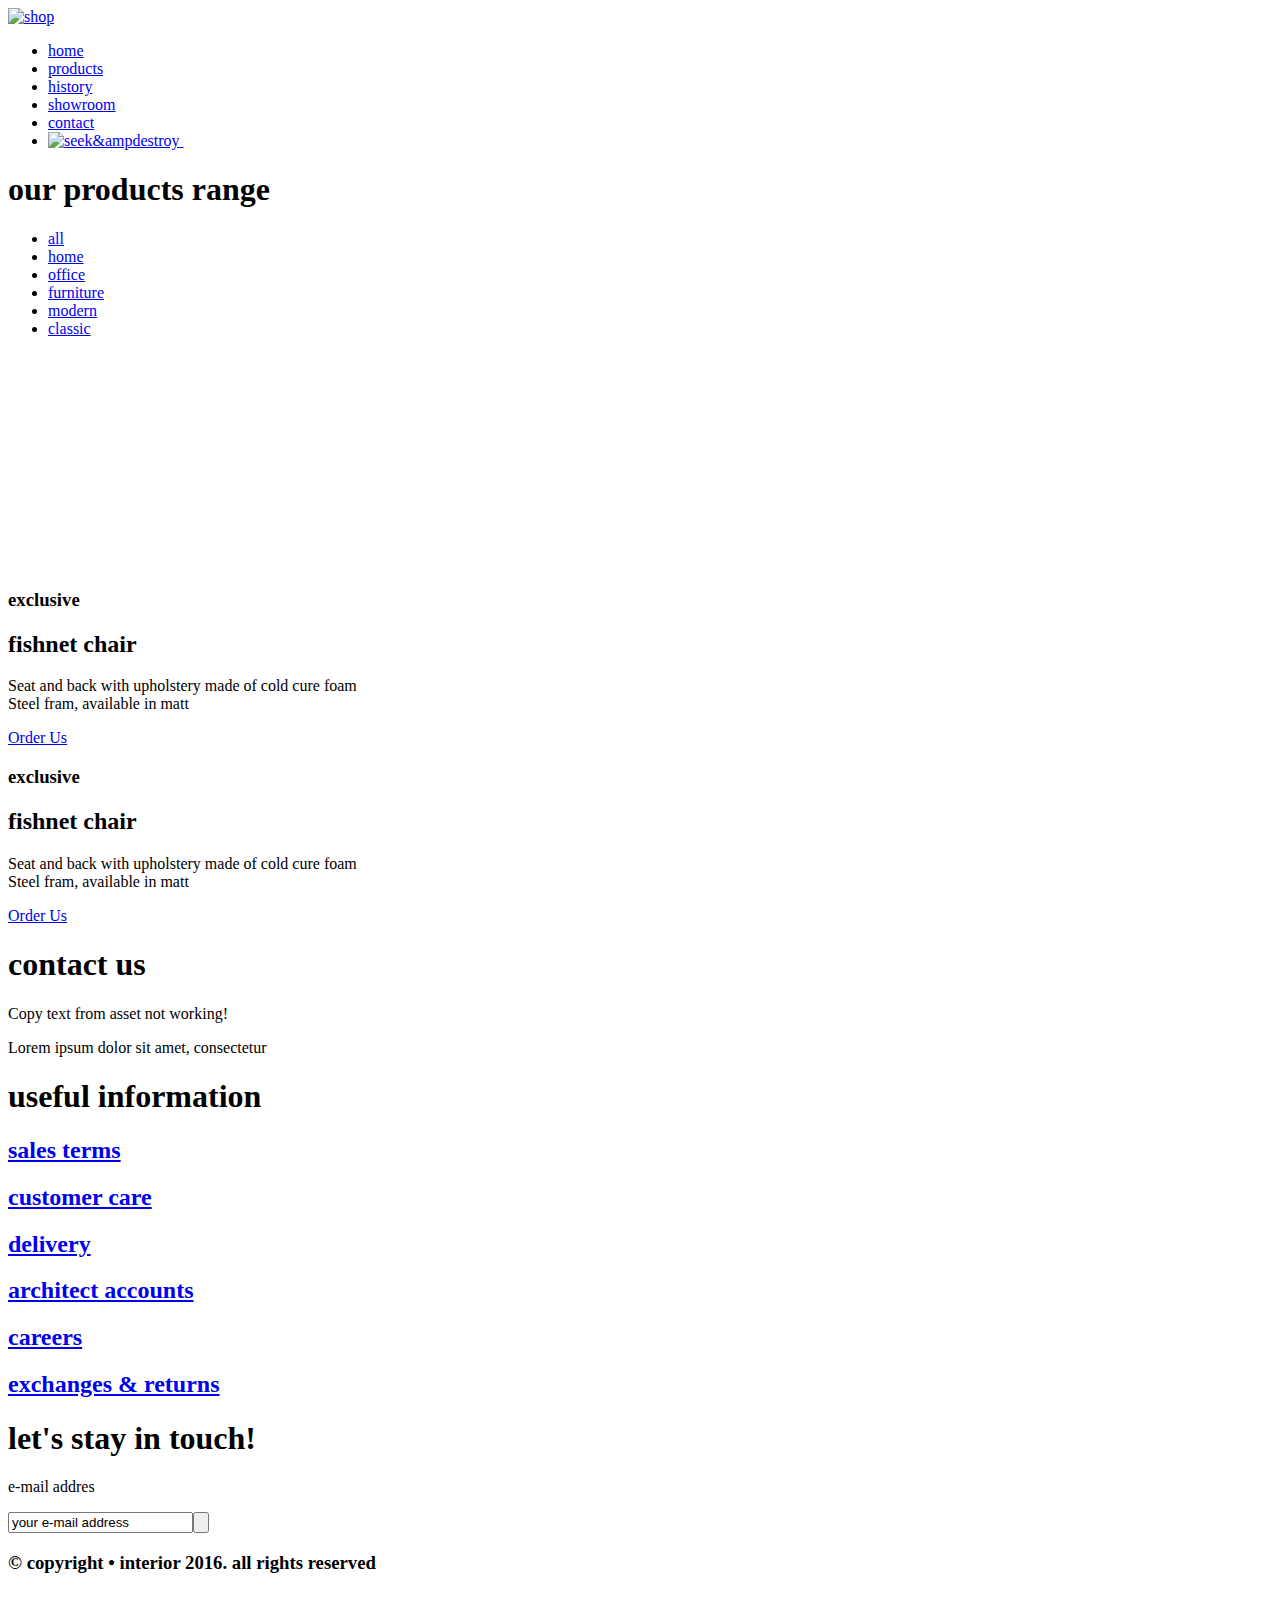
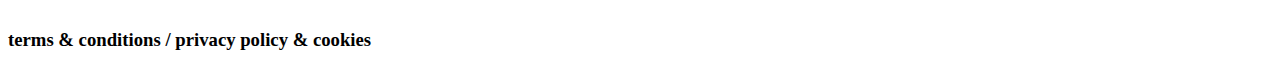
==== products.html @ 83a15a59 "first upload" ====
<!DOCTYPE html>
<html lang="en">

<head>
    <meta charset="UTF-8">
    <title>interior products page</title>
    <link rel="stylesheet" href="css/style.css">
</head>

<body>
    <div class="container">
        <div class="header-pd">
            <a href="index.html">
                <img  class="logot" src="img/logo.png" alt="shop">
            </a>
            <ul class="menu">
                <li><a href="index.html">home</a></li>
                <li><a href="#">products</a></li>
                <li><a href="#">history</a></li>
                <li><a href="#">showroom</a></li>
                <li><a href="#">contact</a></li>
                <li><a href="#"><img src="img/search.png" alt="seek&ampdestroy">&nbsp;</a></li>
            </ul>
        </div>
        <div class="contacts">
            <h1>our products range</h1>
        </div>
        <div class="catalog">
            <div class="cat_menu">
                <ul>
                    <li><a href="#">all</a></li>
                    <li><a href="#">home</a></li>
                    <li><a href="#">office</a></li>
                    <li><a href="#">furniture</a></li>
                    <li><a href="#">modern</a></li>
                    <li><a href="#">classic</a></li>
                </ul>
            </div>
            <div class="cat_trp">
                <div><a href="#"><img src="img/prod1.jpg" alt=""></a></div>
                <div><a href="#"><img src="img/prod2.jpg" alt=""></a></div>
                <div><a href="#"><img src="img/prod3.jpg" alt=""></a></div>
                <div><a href="#"><img src="img/prod4.jpg" alt=""></a></div>
                <div><a href="#"><img src="img/prod5.jpg" alt=""></a></div>
                <div><a href="#"><img src="img/prod6.jpg" alt=""></a></div>
                <div><a href="#"><img src="img/prod1.jpg" alt=""></a></div>
                <div><a href="#"><img src="img/prod2.jpg" alt=""></a></div>
                <div><a href="#"><img src="img/prod3.jpg" alt=""></a></div>
                <div><a href="#"><img src="img/prod4.jpg" alt=""></a></div>
                <div><a href="#"><img src="img/prod5.jpg" alt=""></a></div>
                <div><a href="#"><img src="img/prod6.jpg" alt=""></a></div>
            </div>
            <div class="c-box"></div>
        </div>
        <div class="cat_promo">
            <div>
                <h3>exclusive</h3>
                <h2>fishnet chair</h2>
                <p>Seat and back with upholstery made of cold cure foam<br> Steel fram, available in matt</p>
                <a href="#" class="ou ouw">Order Us</a>
            </div>
            <div>
                <h3>exclusive</h3>
                <h2>fishnet chair</h2>
                <p>Seat and back with upholstery made of cold cure foam<br>Steel fram, available in matt</p>
                <a href="#" class="ou ouw">Order Us</a></div>
        </div>

    </div>
    <div class="clr"></div>
    <div class="footer">
        <div>
            <h1>contact us</h1>
            <p>Copy text from asset not working!</p>
            <p>Lorem ipsum dolor sit amet, consectetur</p>
        </div>

        <div>
            <h1>useful information</h1>
            <div>
                <h2><a href="#">sales terms</a></h2>
                <h2><a href="#">customer care</a></h2>
                <h2><a href="#">delivery</a></h2>
            </div>
            <div>
                <h2><a href="#">architect accounts</a></h2>
                <h2><a href="#">careers</a></h2>
                <h2><a href="#">exchanges &amp; returns</a></h2>
            </div>
        </div>
        <div>
            <h1>let's stay in touch!</h1>
            <p>e-mail addres</p>
            <form action="#"><input type="text" value="your e-mail address"><input type="submit" value=""></form>
        </div>
        <div>
            <div>
                <h3>&copy; copyright &#8226; interior 2016. all rights reserved</h3>
            </div>
            <div class="ffblock"><a href="#"><img src="img/social-links.png" alt=""></a></div>
            <div>
                <h3>terms &amp; conditions / privacy policy &amp; cookies</h3>
            </div>
        </div>

    </div>
</body>

</html>
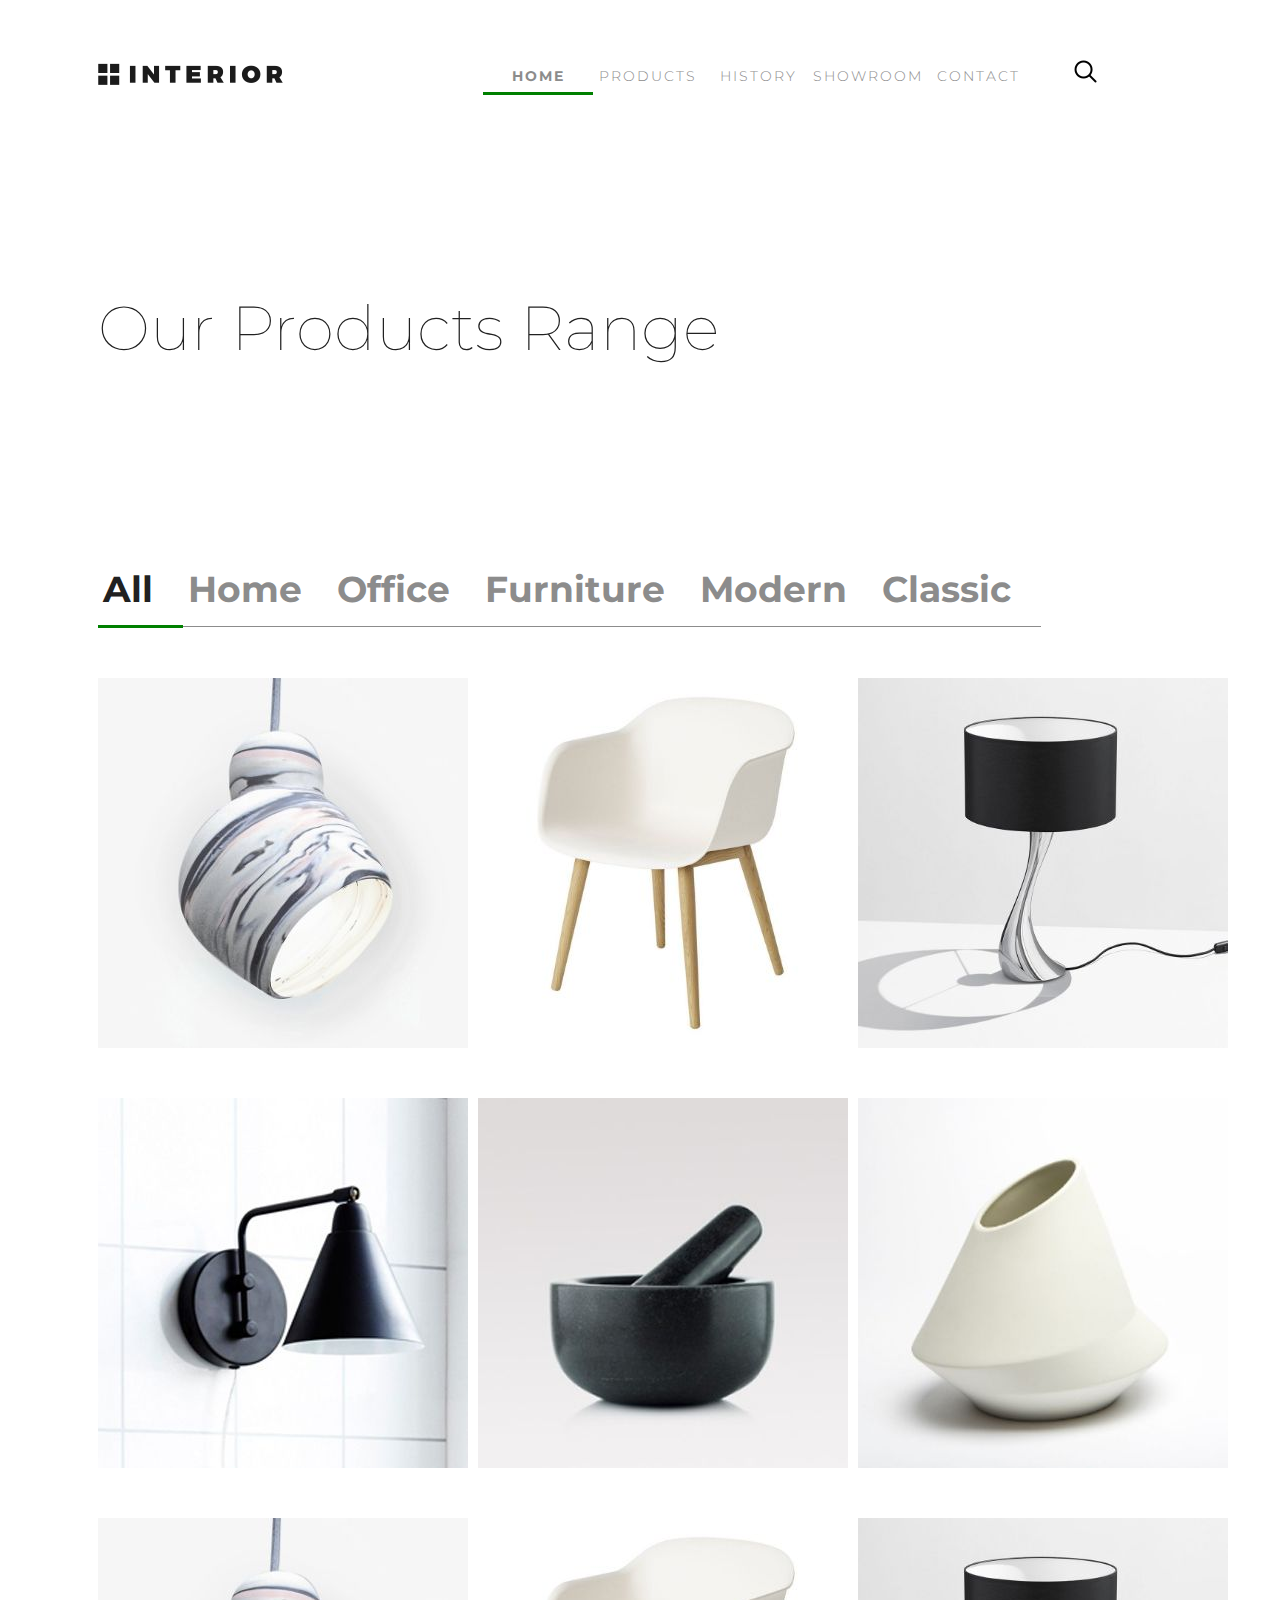
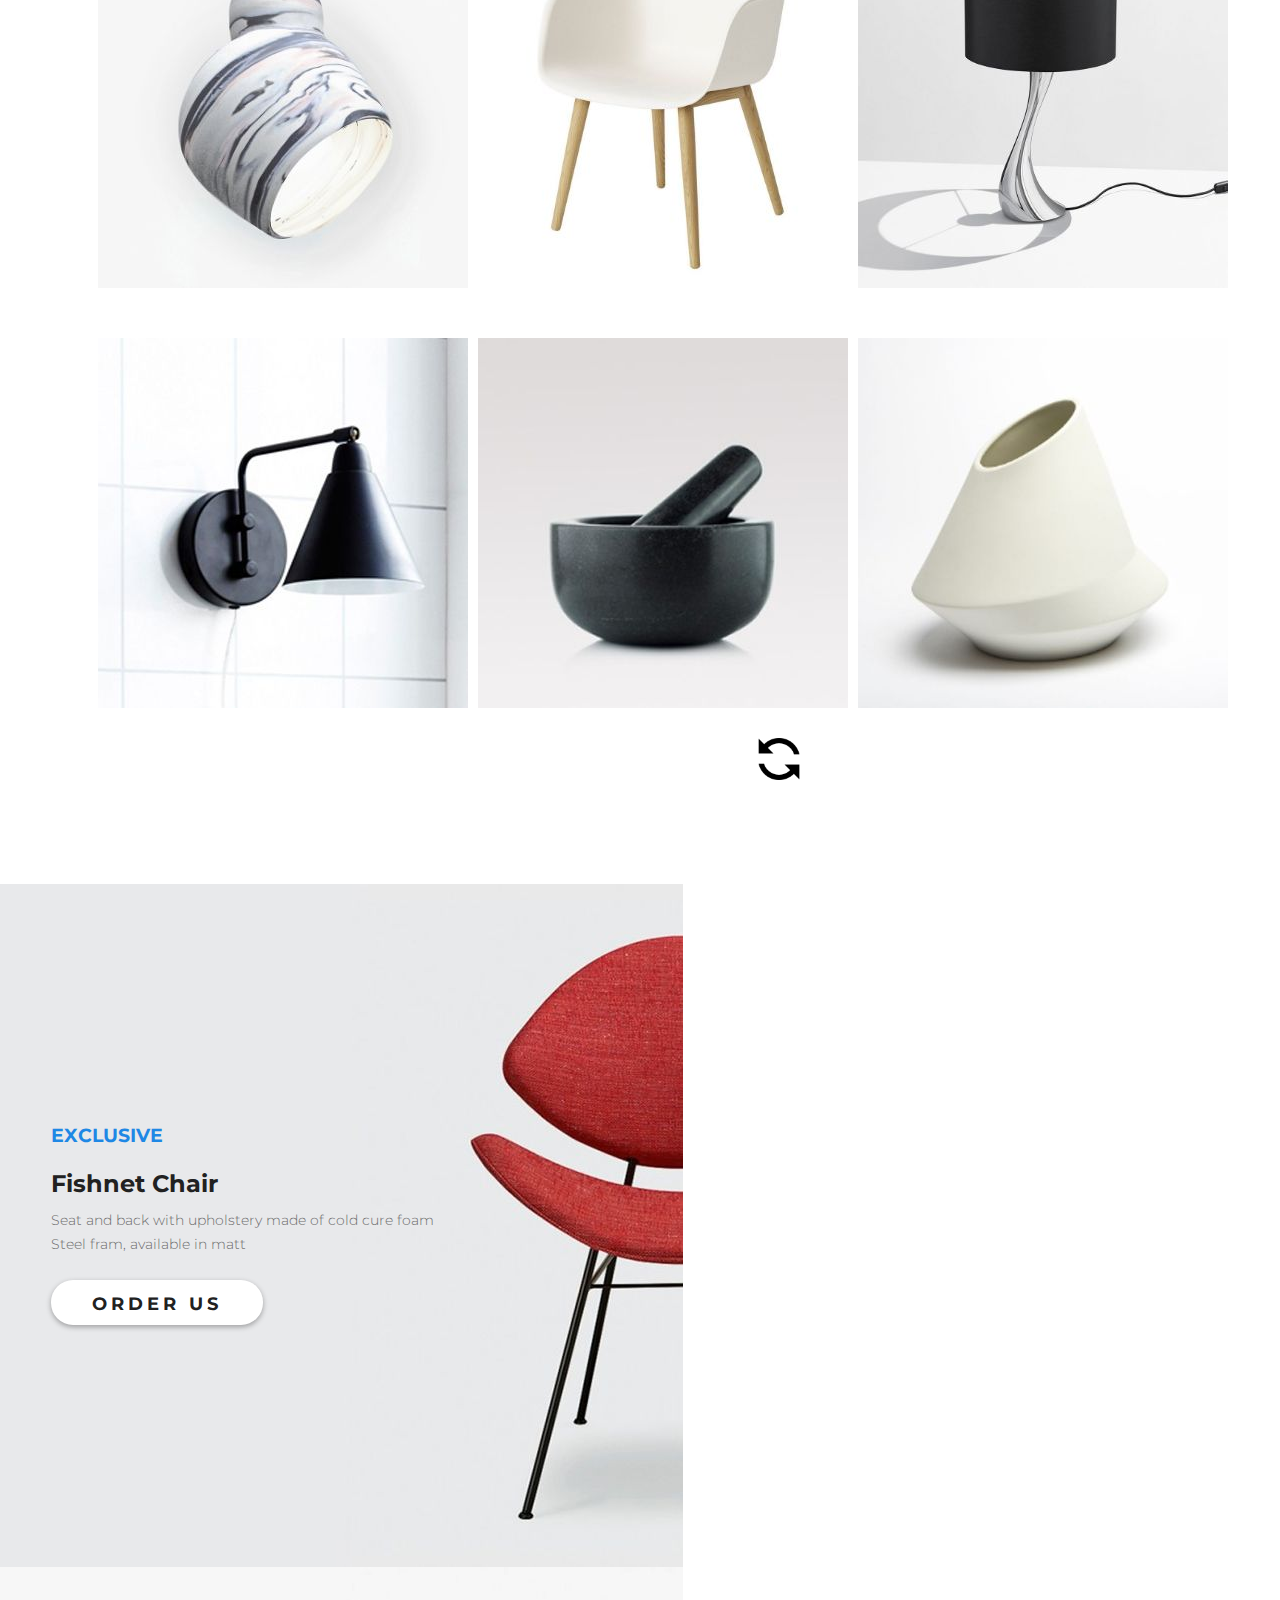
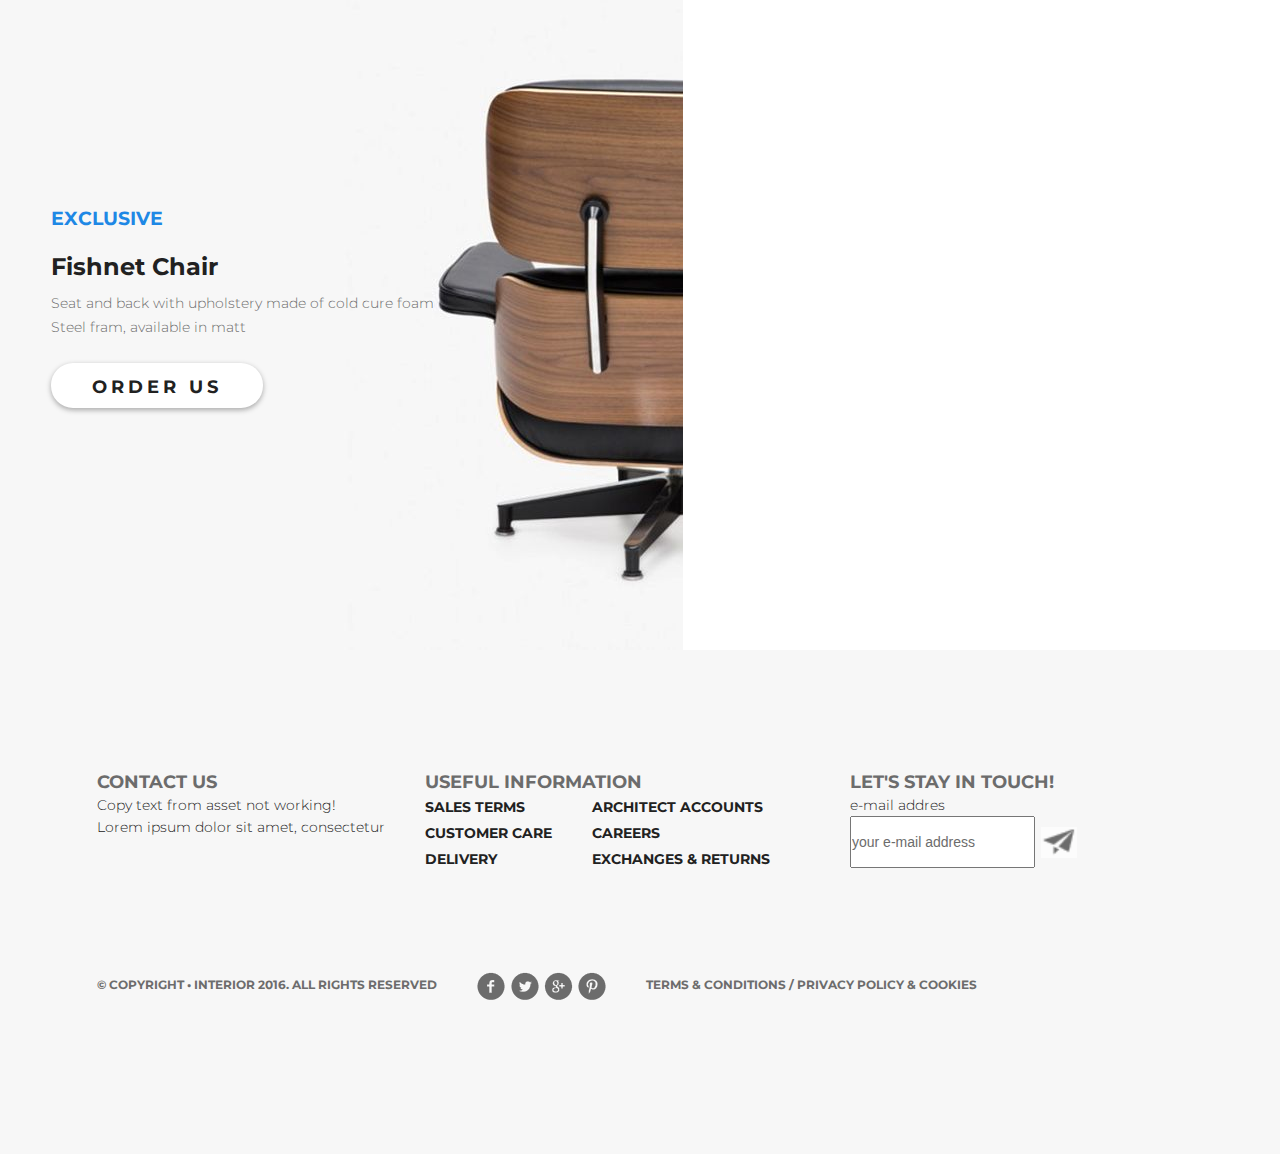
==== commit 4cac9b20: "releise?" ====
--- a/products.html
+++ b/products.html
@@ -18,7 +18,7 @@
                 <li><a href="#">products</a></li>
                 <li><a href="#">history</a></li>
                 <li><a href="#">showroom</a></li>
-                <li><a href="#">contact</a></li>
+                <li><a href="contacts.html">contact</a></li>
                 <li><a href="#"><img src="img/search.png" alt="seek&ampdestroy">&nbsp;</a></li>
             </ul>
         </div>
@@ -50,6 +50,7 @@
                 <div><a href="#"><img src="img/prod5.jpg" alt=""></a></div>
                 <div><a href="#"><img src="img/prod6.jpg" alt=""></a></div>
             </div>
+            <div class="reload"><a href="#"><img src="img/reload.png" alt="reload" width="42" height="42"></a></div>
             <div class="c-box"></div>
         </div>
         <div class="cat_promo">
@@ -65,7 +66,6 @@
                 <p>Seat and back with upholstery made of cold cure foam<br>Steel fram, available in matt</p>
                 <a href="#" class="ou ouw">Order Us</a></div>
         </div>
-
     </div>
     <div class="clr"></div>
     <div class="footer">
--- a/css/style.css
+++ b/css/style.css
@@ -0,0 +1,768 @@
+@import url('https://fonts.googleapis.com/css?family=Montserrat:100,300,700');
+
+/* common section*/
+
+html,
+body {
+    height: 100%;
+}
+
+body {
+    font-family: 'Montserrat', sans-serif;
+}
+
+a {
+    /*text-decoration-line: none;*/
+    text-decoration: none;
+    display: block;
+}
+
+li {
+    list-style-type: none;
+}
+
+h1 {
+    /*tall text*/
+    text-transform: uppercase;
+    color: #212121;
+    font-weight: 100;
+}
+
+h3 {
+    /*color text uppercase*/
+    text-transform: uppercase;
+    font-weight: 700;
+}
+
+h2 {
+    /*capitalized text*/
+    text-transform: capitalize;
+    color: #212121;
+    font-weight: 700;
+}
+
+p {
+    color: #6c6c6c;
+    font-size: 14px;
+    font-weight: 300;
+}
+
+.ou {
+    text-transform: uppercase;
+    font-weight: 700;
+    letter-spacing: 4px;
+    text-align: center;
+}
+
+.ouw {
+    background: #ffffff;
+    color: #212121;
+}
+
+.our {
+    background-color: #f44336;
+    color: #ffffff;
+}
+
+* {
+    margin: 0;
+    padding: 0;
+}
+
+.container {
+    max-width: 1366px;
+    min-width: 1200px;
+    min-height: 100%;
+    margin: 0 auto;
+}
+
+.clearfix {
+    clear: both
+}
+
+/* header section */
+
+.header {
+    min-height: 800px;
+    background: url("../img/slider-img.jpg") no-repeat;
+}
+
+.header-pd {
+    min-height: 119px;
+}
+
+.logot {
+    margin-left: 98px;
+    margin-top: 63px;
+    float: left;
+}
+
+.menu {
+    float: left;
+    margin-left: 200px;
+    margin-top: 60px;
+    /*должен быть такой же оступ как и у логотипа*/
+    /*margin-right: 100px;*/
+}
+
+.menu li {
+    float: left;
+    font-size: 14px;
+    font-weight: 300;
+    line-height: 32px;
+}
+
+.menu li:first-child {
+    /* active page pointer must be bold*/
+    color: green;
+    font-weight: 700;
+    border-bottom: 3px solid green;
+}
+
+/*last-child active - show hiden sub-ul with textbox "search"
+*/
+
+.menu li:hover {
+    color: #212121;
+    font-weight: 700;
+    border-bottom: 3px solid black
+}
+
+.menu li > a {
+    color: #8c8c8c;
+    text-transform: uppercase;
+    /* search shoudn't be uppercase */
+    letter-spacing: 2px;
+    text-align: center;
+    width: 110px;
+}
+
+.menu-prod {
+    float: none;
+    background-color: #f4f4f4;
+    width: 1366px;
+    min-width: 800px;
+    min-height: 70px;
+}
+
+.menu-prod ul {
+    position: relative;
+    left: 25%;
+}
+
+.menu-prod li {
+    float: left;
+    font-size: 18px;
+    font-weight: 700;
+    text-transform: uppercase;
+    line-height: 70px;
+}
+
+.menu-prod li:first-child a {
+    color: #212121;
+}
+
+.menu-prod li a {
+    height: 100%;
+    vertical-align: middle;
+    color: #6c6c6c;
+    margin-right: 30px;
+}
+
+.htext {
+    float: left;
+    width: 458px;
+    margin-top: 288px;
+    margin-left: 98px;
+}
+
+.htext h3 {
+    color: #43a047;
+    font-size: 18px;
+    line-height: 48px;
+    margin-bottom: 22px;
+}
+
+.htext h1 {
+    font-size: 48px;
+    line-height: 62px;
+    margin-bottom: 34px;
+}
+
+.htext p {
+    line-height: 24px;
+    text-align: left;
+    margin-bottom: 32px;
+}
+
+.htext a {
+    box-shadow: 0px 2px 4.85px 0.15px rgba(33, 33, 33, 0.35);
+    width: 212px;
+    height: 45px;
+    border-radius: 22px;
+    line-height: 45px;
+    font-size: 18px;
+}
+
+.htext a:hover {
+    background: url("../img/arrow.png") no-repeat 175px 16px;
+}
+
+.htext a:active {
+    box-shadow: none;
+}
+
+.hslider {
+    clear: both;
+    float: left;
+    margin-left: 623px;
+    margin-top: 50px;
+    bottom: 19px;
+}
+
+.hslider li {
+    float: left;
+}
+
+.hslider li a {
+    width: 30px;
+    height: 30px;
+    margin-left: 5px;
+    margin-right: 15px;
+    background-color: #c6c6c6;
+    color: #c6c6c6;
+    border-radius: 15px;
+}
+
+.hslider li:nth-child(2) a {
+    width: 40px;
+    height: 40px;
+    margin-right: 10px;
+    margin-left: 0px;
+    margin-top: -5px;
+    background-color: #1c1c1c;
+    color: #1c1c1c;
+    border-radius: 20px;
+}
+
+.hslider li a:active {
+    width: 40px;
+    height: 40px;
+    margin-right: 10px;
+    margin-left: 0px;
+    margin-top: -5px;
+    background-color: #1c1c1c;
+    color: #1c1c1c;
+    border-radius: 20px;
+}
+
+/* content section*/
+
+/* product detail page */
+
+.preview {
+    float: left;
+    margin-left: 99px;
+    margin-top: 72px;
+    width: 570px;
+    height: 651px;
+    /* 570 + 70 px - small preview + 11px margin*/
+    /*outline: 1px solid red;*/
+}
+
+.preview div {
+    padding-left: 150px;
+    padding-right: 150px;
+}
+
+.preview div a {
+    float: left;
+}
+
+.text-pd {
+    float: right;
+    margin-right: 132px;
+    margin-top: 119px;
+    width: 510px;
+    /*padding: 0;*/
+    /*outline: 1px solid red;*/
+}
+
+.text-pd > h3 {
+    text-align: center;
+    color: #f44336;
+    font-size: 18px;
+    line-height: 48px;
+}
+
+.text-pd > h2 {
+    text-align: center;
+    font-size: 36px;
+    line-height: 72px;
+}
+
+.text-pd > h1 {
+    text-align: center;
+}
+
+.text-pd > a {
+    box-shadow: 0px 2px 4.85px 0.15px rgba(33, 33, 33, 0.35);
+    width: 510px;
+    height: 71px;
+    border-radius: 36px;
+    line-height: 72px;
+    font-size: 22px;
+    margin-bottom: 24px;
+}
+
+.text-pd > a:hover {
+    background: #f44336 url("../img/arrow-wh.png") no-repeat 345px 26px;
+}
+
+.text-pd > p {
+    margin-bottom: 12px;
+    line-height: 24px;
+}
+
+/*grid
+    width: 1170px;
+    height: 5710px;
+*/
+
+/* 270x270 section with overlay */
+
+.catalog {
+    padding-left: 98px;
+    padding-top: 60px;
+    clear: both;
+}
+
+/*а можно было просто определить 2 класа ссылок:
+.cat_nav - для "featured|new"
+.cat_expl - для "explore all"
+*/
+
+.catalog > a {
+    text-transform: uppercase;
+    letter-spacing: 5px;
+    float: right;
+    color: #212121;
+    font-weight: 700;
+}
+
+.catalog > a:hover {
+    box-shadow: 0px 2px 4.85px 0.15px rgba(33, 33, 33, 0.35);
+}
+
+.catalog > a:active {
+    background-color: aquamarine;
+}
+
+.catalog > div {
+    float: left;
+}
+
+.cat_menu {
+    text-transform: capitalize;
+    float: left;
+    /*border: 1px solid red;*/
+}
+
+.cat_menu li {
+    float: left;
+}
+
+.cat_menu li > a {
+    color: #8c8c8c;
+    letter-spacing: normal;
+    font-size: 36px;
+    font-weight: 700;
+    line-height: 72px;
+    padding-left: 5px;
+    padding-right: 30px;
+    padding-bottom: 1px;
+    border-bottom: 1px solid #8c8c8c;
+}
+
+.cat_menu li:first-child > a {
+    color: #212121;
+    padding-bottom: 0;
+    border-bottom: 3px solid green;
+}
+
+.cat_menu li > a:hover {
+    color: #212121;
+    padding-bottom: 0;
+    border-bottom: 3px solid #212121;
+}
+
+.cat_menu li > a:active {
+    text-decoration-line: underline;
+}
+
+.cat_p_s {
+    /*border: 1px solid red;*/
+    margin-bottom: 60px;
+}
+
+.cat_p_s > a {
+    border: 1px solid black;
+}
+
+.cat_p_s > div {
+    /*border: 1px solid red;*/
+    width: 270px;
+    height: 270px;
+    margin-top: 50px;
+    margin-right: 10px;
+    float: left;
+}
+
+.cat_p_btn > a {
+    box-shadow: 0px 2px 4.85px 0.15px rgba(33, 33, 33, 0.35);
+    width: 48px;
+    height: 48px;
+    border-radius: 24px;
+    line-height: 48px;
+    font-size: 32px;
+    font-weight: 700;
+    margin-top: 62px;
+    margin-left: 111px;
+    /*background: url("../img/arrow.png") no-repeat 15px 16px;*/
+}
+
+.cat_p_s > div h2 {
+    font-size: 22px;
+    line-height: 30px;
+    text-align: center;
+    /*border: 1px solid red;*/
+}
+
+.cat_p_s > div p {
+    line-height: 22px;
+    text-align: center;
+    margin-left: 32px;
+    margin-right: 32px;
+}
+
+/* 370x370 trending product section */
+
+.cat_trp {
+    float: left;
+    padding-bottom: 100px;
+}
+
+.cat_trp > div {
+    width: 370px;
+    height: 370px;
+    margin-top: 50px;
+    margin-right: 10px;
+    float: left;
+}
+
+.reload > a {
+    display: block;
+    margin-top: -70px;
+    margin-left: 660px;
+    margin-bottom: 100px;
+}
+
+/* exclusive (promo) section (2 big picture) */
+
+.cat_promo {
+    margin-top: 60px;
+    width: 100%;
+}
+
+.cat_promo > div {
+    width: 632px;
+    height: 683px;
+    float: left;
+    padding-left: 51px;
+}
+
+.cat_promo > div > h3 {
+    line-height: 48px;
+    margin-top: 228px;
+    color: #1e88e5;
+}
+
+.cat_promo > div > h2 {
+    line-height: 48px;
+}
+
+.cat_promo > div > p {
+    line-height: 24px;
+    margin-bottom: 24px;
+}
+
+.cat_promo > div > a {
+    box-shadow: 0px 2px 4.85px 0.15px rgba(33, 33, 33, 0.35);
+    width: 212px;
+    height: 45px;
+    border-radius: 22px;
+    line-height: 48px;
+    font-size: 18px;
+}
+
+.cat_promo > div > a:hover {
+    background: url("../img/arrow.png") no-repeat 175px 16px;
+}
+
+.cat_promo > div:first-child {
+    background: url("../img/promo1.jpg") no-repeat;
+    /*outline: 1px solid red;*/
+}
+
+.cat_promo > div:last-child {
+    background: url("../img/promo2.jpg") no-repeat;
+    /*outline: 1px solid yellow;*/
+}
+
+/* hot deals slider */
+
+.slider_hd {
+    height: 513px;
+    padding-top: 287px;
+    padding-left: 99px;
+    background: url("../img/slider2.jpg") no-repeat;
+    /*margin-bottom: 120px;*/
+    /*border: 1px solid red;*/
+}
+
+.slider_hd h3 {
+    color: #e53935;
+}
+
+.slider_hd h1 {
+    font-size: 62px;
+    line-height: 72px;
+}
+
+.slider_hd p {
+    line-height: 32px;
+    width: 600px;
+}
+
+.slider_hd a {
+    box-shadow: 0px 2px 4.85px 0.15px rgba(33, 33, 33, 0.35);
+    width: 212px;
+    height: 45px;
+    border-radius: 22px;
+    line-height: 45px;
+    font-size: 18px;
+}
+
+.slider_hd a:hover {
+    background: url("../img/arrow.png") no-repeat 175px 16px;
+}
+
+/*exclusive section*/
+
+.cat_excl {
+    margin-top: 120px;
+    padding-left: 98px;
+}
+
+.cat_excl a {
+    margin: 0 30px 30px 0;
+    float: left;
+}
+
+.cat_excl > div {
+    width: 270px;
+    height: 270px;
+    float: left;
+    padding-left: 32px;
+}
+
+.cat_excl > div > h3 {
+    line-height: 48px;
+    margin-top: 228px;
+    color: #1e88e5;
+}
+
+.cat_excl > div > h2 {
+    line-height: 48px;
+}
+
+.cat_excl > div > p {
+    line-height: 24px;
+    margin-bottom: 24px;
+    width: 250px;
+}
+
+.cat_excl > div > a {
+    box-shadow: 0px 2px 4.85px 0.15px rgba(33, 33, 33, 0.35);
+    width: 212px;
+    height: 45px;
+    border-radius: 22px;
+    line-height: 48px;
+    font-size: 18px;
+}
+
+.cat_excl > div > a:hover {
+    background: url("../img/arrow.png") no-repeat 175px 16px;
+}
+
+.cat_excl > div:first-child {
+    width: 570px;
+    height: 570px;
+    background: url("../img/prod81-lg.jpg") no-repeat;
+    /*outline: 1px solid red;*/
+}
+
+/* mobile application block */
+
+.mob_app {
+    margin-top: 120px;
+    height: 516px;
+    padding-top: 125px;
+    padding-left: 99px;
+    background: url("../img/phone.jpg") no-repeat;
+}
+
+.mob_app h3 {
+    color: #6c6c6c;
+}
+
+.mob_app h1 {
+    font-size: 62px;
+    line-height: 72px;
+}
+
+.mob_app p {
+    line-height: 32px;
+}
+
+.mob_app a {
+    float: left;
+    margin-left: 10px;
+}
+
+/* contact page section*/
+
+.contacts {
+    padding-top: 171px;
+    padding-left: 98px;
+    padding-right: 98px;
+    margin-bottom: 122px;
+}
+
+.contacts h1 {
+    text-transform: capitalize;
+    font-size: 62px;
+    margin-bottom: 127px;
+}
+
+.contact-card {
+    outline: 1px solid #9c9c9c;
+    width: 280px;
+    height: 300px;
+    float: left;
+    margin-right: 30px;
+    margin-bottom: 30px;
+    padding-top: 48px;
+    padding-left: 20px;
+    padding-right: 20px;
+}
+
+.contact-card h3 {
+    text-align: center;
+    line-height: 48px;
+}
+
+.contact-card h4 {
+    text-align: center;
+    color: #6c6c6c;
+    line-height: 32px;
+}
+
+.contact-card h5 {
+    text-align: center;
+}
+
+.contact-card a {
+    text-decoration: none;
+    color: #212121;
+}
+
+.contact-card img {
+    margin-left: 116px;
+}
+
+.c-box {
+    margin-top: 88px;
+    float: none;
+    clear: both;
+}
+
+/* footer section */
+
+/* social links must be not image, but <a href> but i didn't find that font in google's fonts*/
+
+.clr {
+    height: 384px;
+}
+
+.footer {
+    max-width: 1366px;
+    min-width: 1200px;
+    margin: -384px auto 0;
+    background-color: #f7f7f7;
+    height: 384px;
+    clear: both;
+    padding-left: 97px;
+    padding-top: 120px;
+}
+
+.footer div {
+    float: left;
+    padding-right: 40px;
+    padding-bottom: 50px;
+}
+
+.footer div h1 {
+    text-transform: uppercase;
+    font-weight: 700;
+    color: #6c6c6c;
+    font-size: 18px;
+    line-height: 24px;
+}
+
+.footer div h2 {
+    text-transform: uppercase;
+    font-weight: 700;
+    color: #212121;
+    font-size: 14px;
+    line-height: 26px;
+}
+
+.footer div h2 a {
+    color: #212121;
+}
+
+.footer div p {
+    color: #212121;
+    line-height: 22px;
+}
+
+.footer div div h3 {
+    color: #6c6c6c;
+    font-size: 12px;
+    line-height: 26px;
+}
+
+.footer div input[type="text"] {
+    height: 48px;
+    color: #6c6c6c;
+    font-size: 14px;
+    font-weight: 300;
+}
+
+.footer input[type="submit"] {
+    width: 48px;
+    height: 48px;
+    border: none;
+    background: url("../img/send.png") no-repeat 50% 50%;
+}
